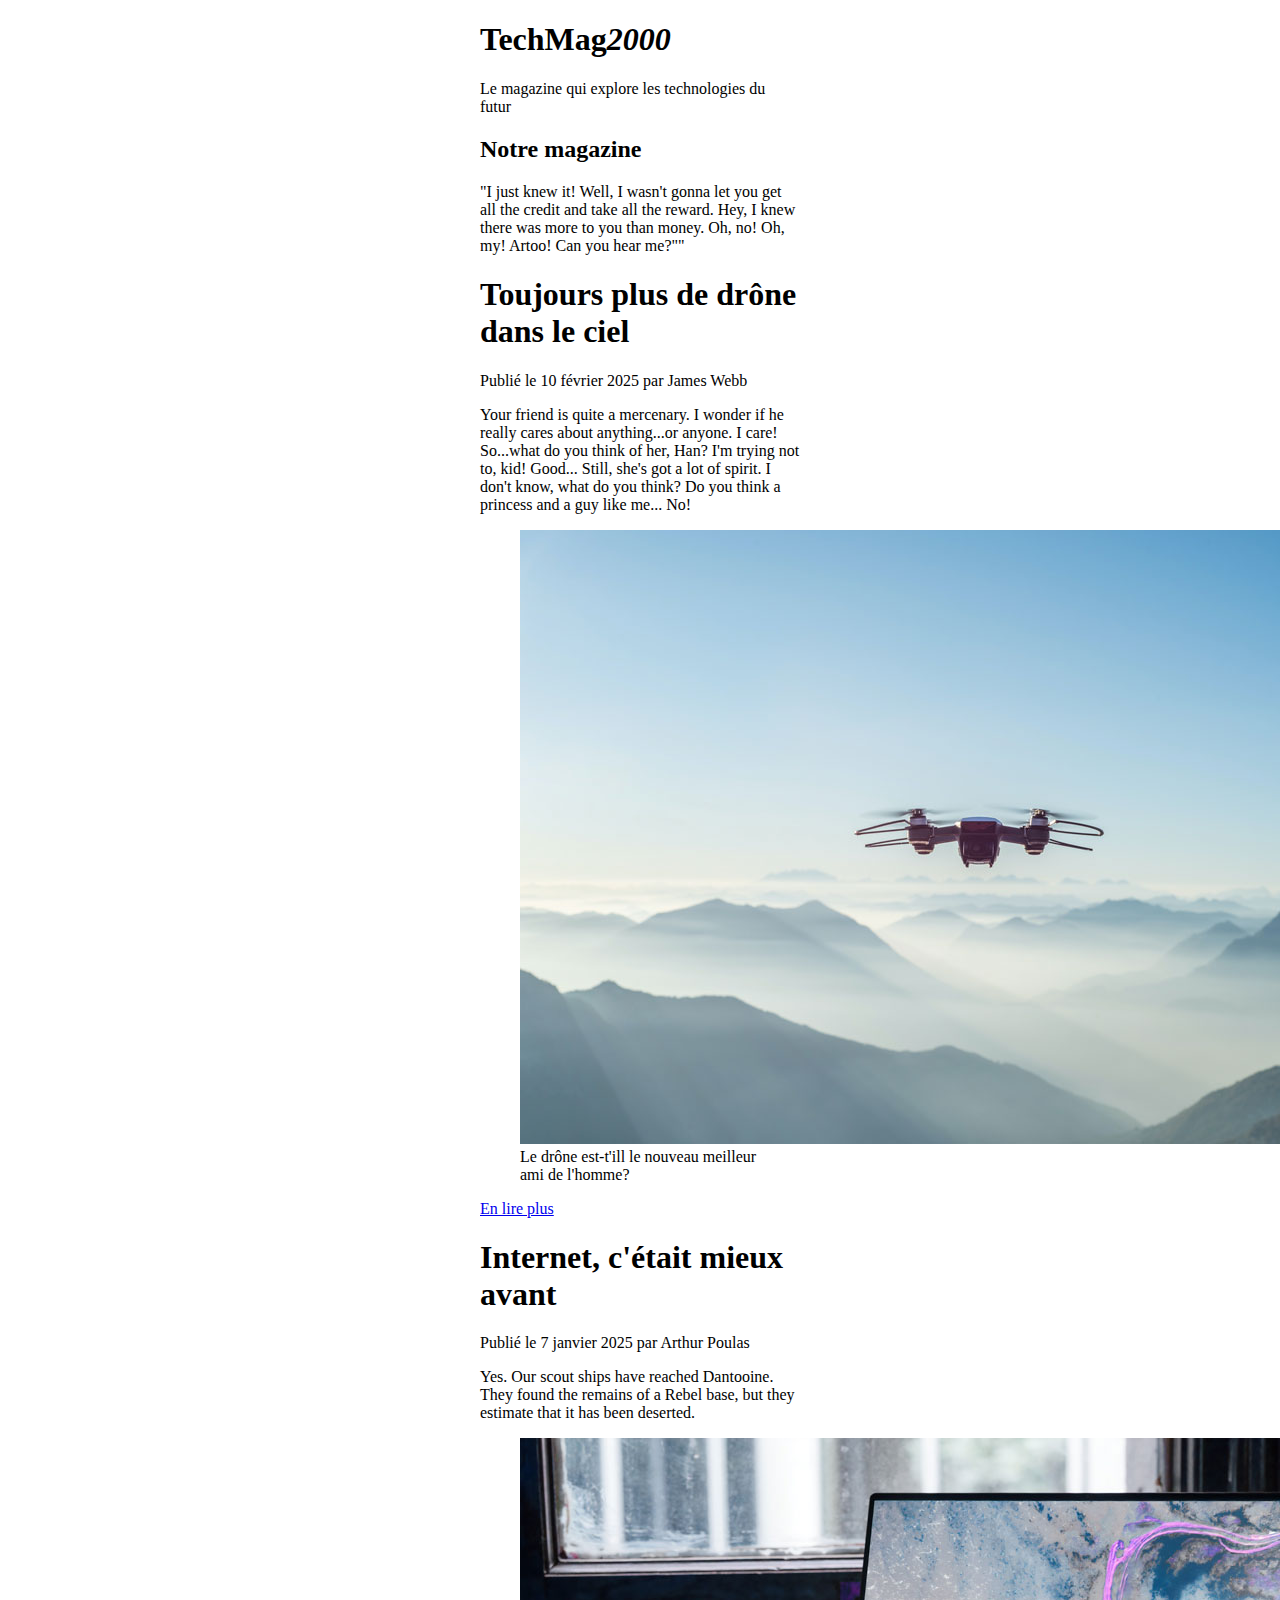
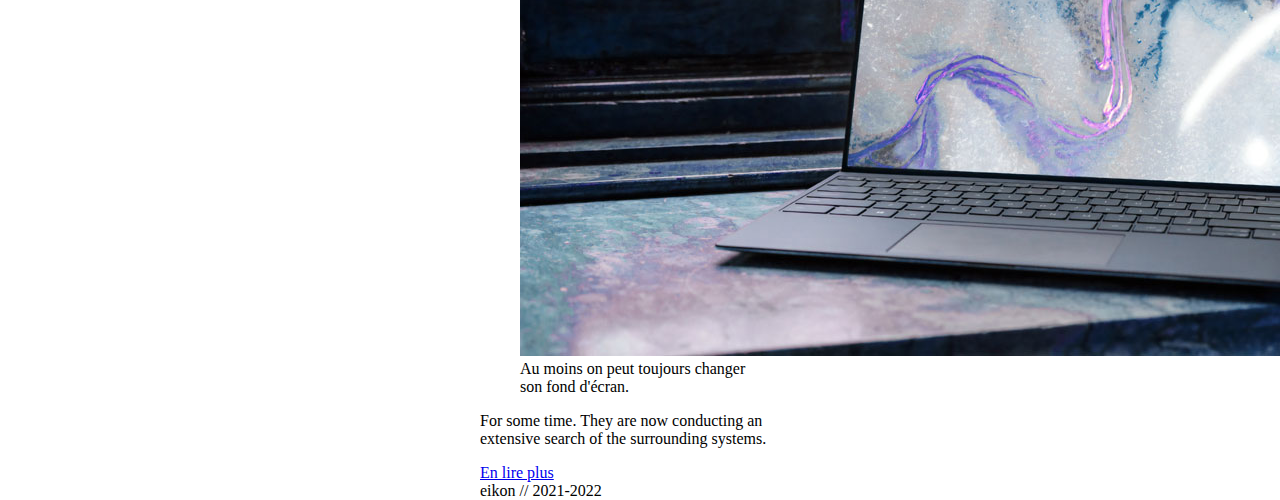
==== index.html @ 322de6a5 "correction index" ====
<!DOCTYPE html>
<html>
  <head>
    <meta charset="UTF-8" />
    <meta name="viewport" content="width=device-width, initial-scale=1.0" />
    <title>Magazine Techmag 2000</title>
    <link rel="stylesheet" href="css/style.css" /> 
  </head>
  <body>
    <header>
      <h1><strong>TechMag</strong><em>2000</em></h1>
      <p>Le magazine qui explore les technologies du futur</p>
    </header>
    <main>
      <div class="card">
        <h2>Notre magazine</h2>
        <p>"I just knew it! Well, I wasn't gonna let you get all the credit and 
          take all the reward. Hey, I knew there was more to you than money. Oh, 
          no! Oh, my! Artoo! Can you hear me?""</p>
      </div>
      <article>
        <header>
          <h1>Toujours plus de drône dans le ciel</h1>
          <p class="post info">
            Publié le <span class="post date">10 février 2025</span> 
            par <span class="post autor">James Webb</span></p>
        </header>
        <p>Your friend is quite a mercenary. I wonder if he really cares about 
          anything...or anyone. I care! So...what do you think of her, Han? I'm 
          trying not to, kid! Good... Still, she's got a lot of spirit. I don't 
          know, what do you think? Do you think a princess and a guy like me... 
          No!</p>
        <figure>
          <img src ="img/drone.jpg" alt="Drone vollant">
          <figcaption>Le drône est-t'ill le nouveau meilleur ami de l'homme?
          </figcaption>
        </figure>
        <a clas="bottom" href="article.html" target="_blank">En lire plus</a>
      </article>
      <article>
        <header>
          <h1>Internet, c'était mieux avant</h1>
          <p class="post info">
            Publié le <span class="post date">7 janvier 2025</span> 
            par <span class="post autor">Arthur Poulas</span></p>
        </header>
        <p>Yes. Our scout ships have reached Dantooine. They found the remains 
          of a Rebel base, but they estimate that it has been deserted.</p>
        <figure>
          <img src ="img/ordinateur.jpg" alt="Ordinateur">
          <ficaption>
            Au moins on peut toujours changer son fond d'écran.
          </ficaption>
        </figure>
         For some time. They are now conducting an extensive search of the 
         surrounding systems.</p>
         <footer>
          <a href="article.html" target="_blank">En lire plus</a>
         </footer>
      </article>
    </main>
   
    
    eikon // 2021-2022
    
  </body>
</html>
---- css/style.css ----
/*
  font-family: 'Montserrat', sans-serif; 100it/800
  font-family: 'Open Sans', sans-serif; 400/400it/700/700it
*/

html {
  scroll-behavior: smooth;
}

body {
  max-width: 320px;
  margin: auto;
}
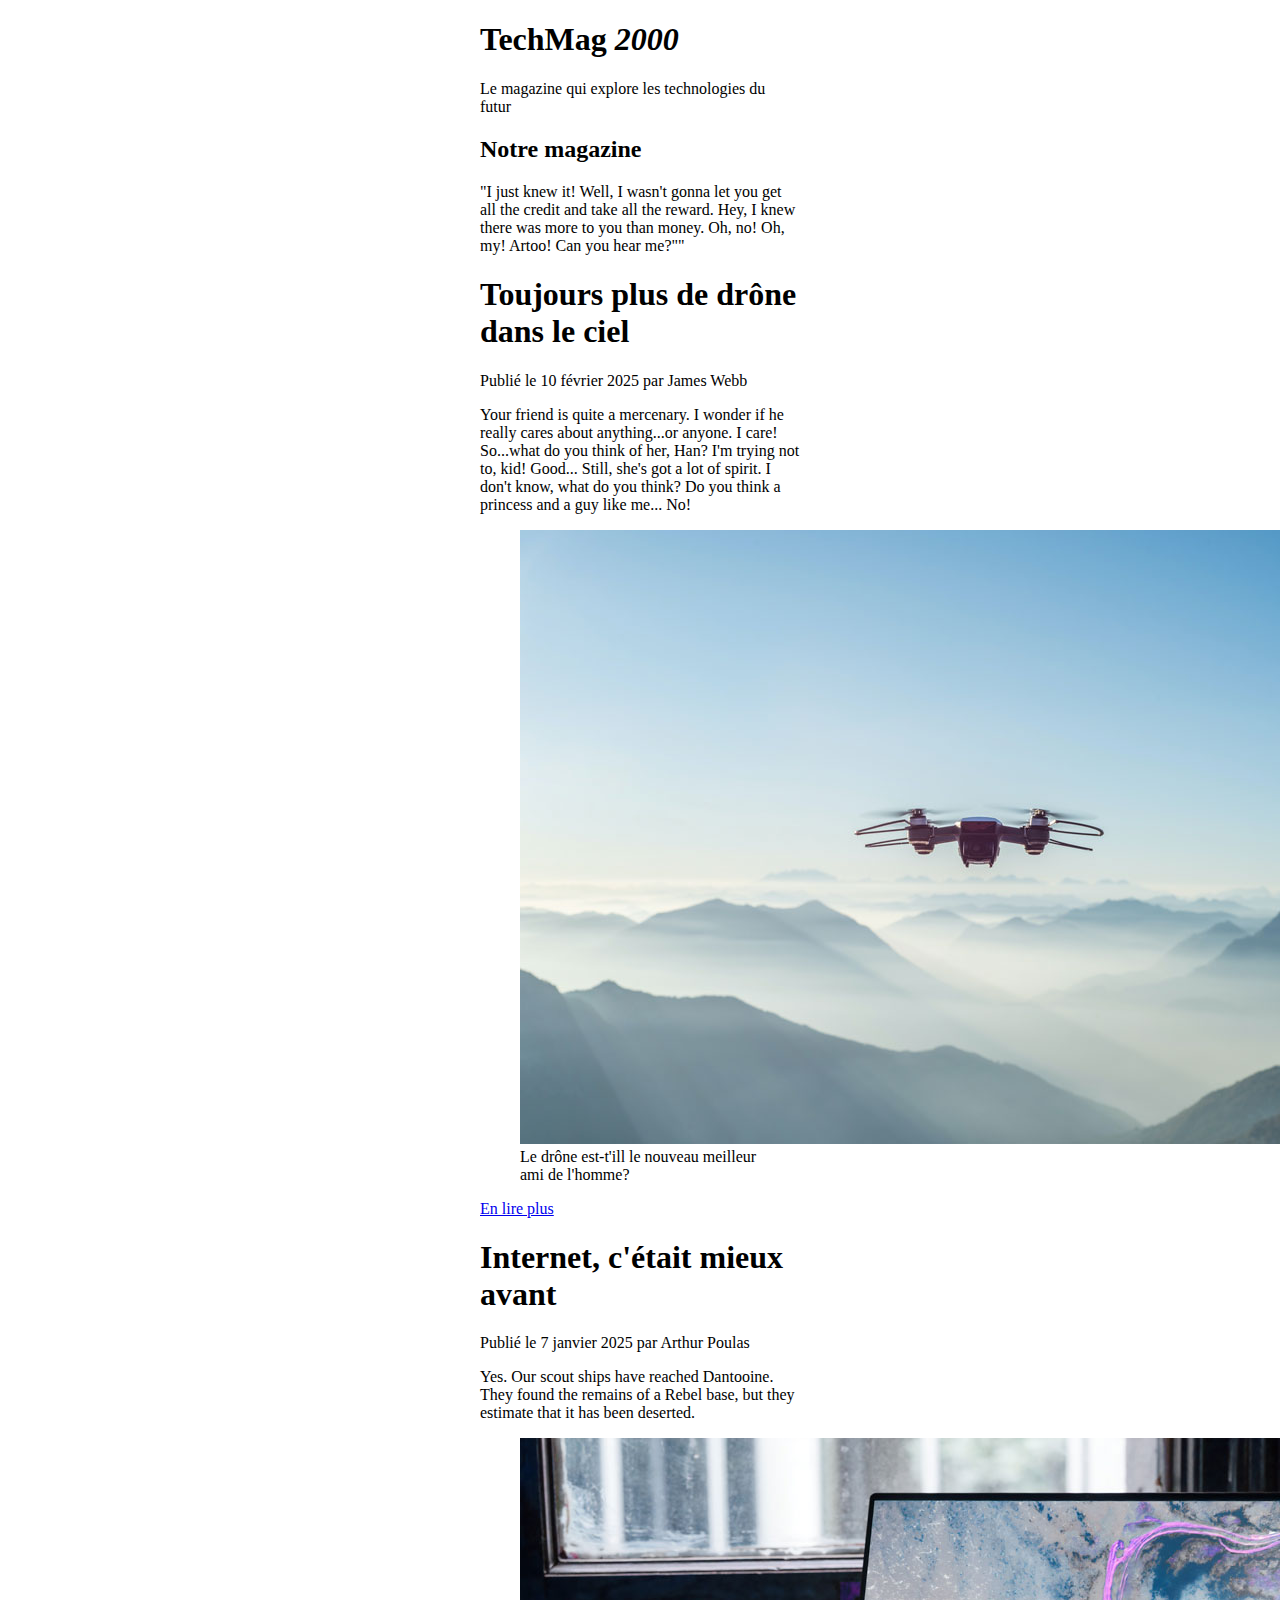
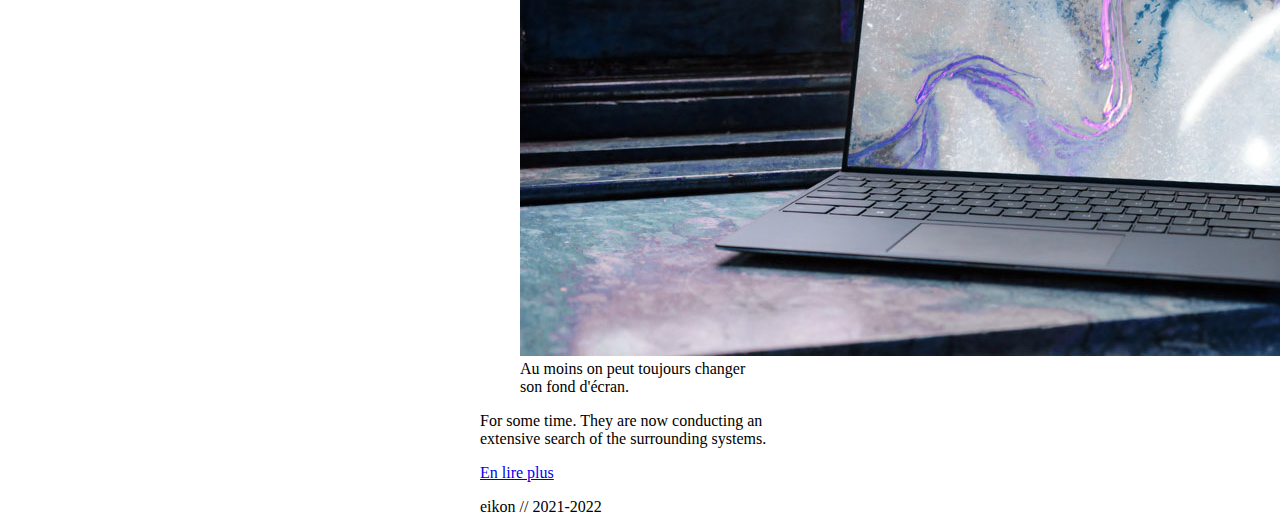
==== commit 3cec5a5b: "footer" ====
--- a/index.html
+++ b/index.html
@@ -8,7 +8,7 @@
   </head>
   <body>
     <header>
-      <h1><strong>TechMag</strong><em>2000</em></h1>
+      <h1><strong>TechMag</strong> <em>2000</em></h1>
       <p>Le magazine qui explore les technologies du futur</p>
     </header>
     <main>
@@ -55,13 +55,12 @@
          For some time. They are now conducting an extensive search of the 
          surrounding systems.</p>
          <footer>
-          <a href="article.html" target="_blank">En lire plus</a>
+          <a class="button" href="article.html" target="_blank">En lire plus</a>
          </footer>
       </article>
     </main>
-   
-    
-    eikon // 2021-2022
-    
+    <footer> 
+      <p>eikon // 2021-2022</p>
+    </footer>
   </body>
 </html>
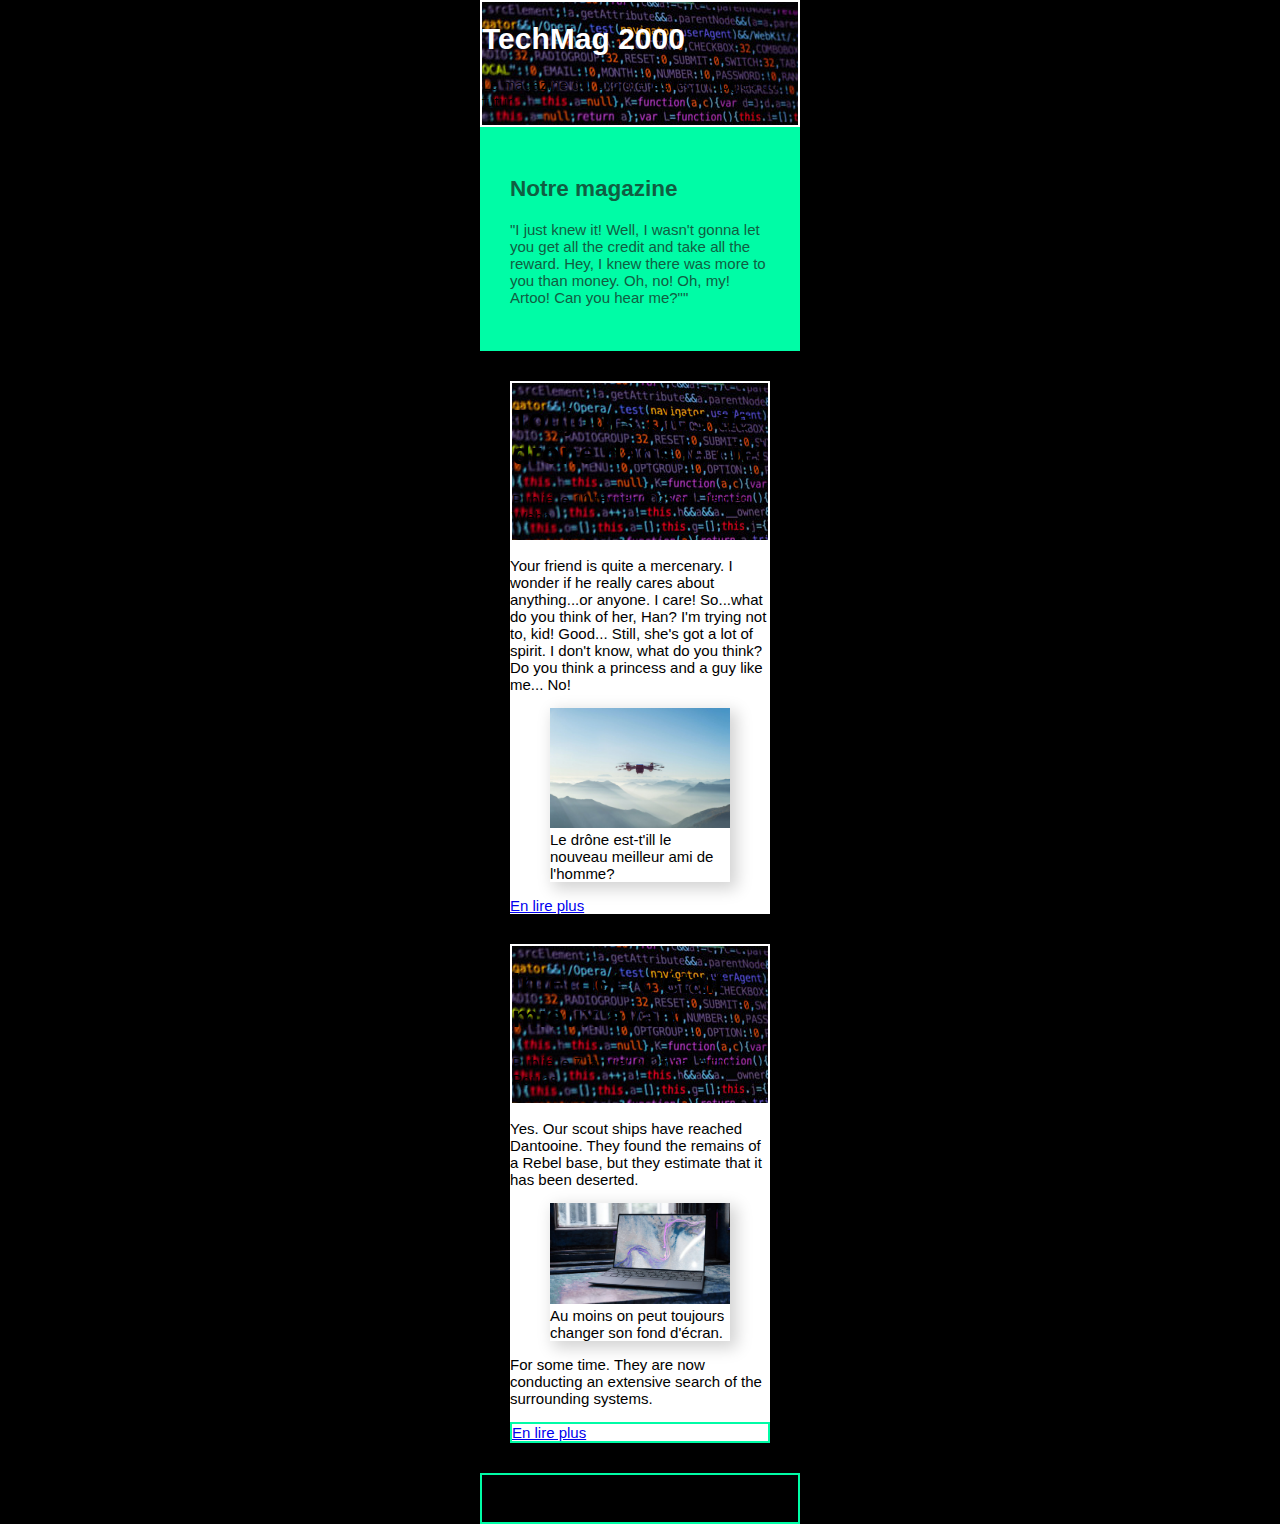
==== commit 6603e2a5: "class" ====
--- a/index.html
+++ b/index.html
@@ -8,7 +8,10 @@
   </head>
   <body>
     <header>
-      <h1><strong>TechMag</strong> <em>2000</em></h1>
+      <h1>
+        <span class="Titre nom">TechMag</span> 
+        <span classe="Titre date">2000</span>
+      </h1>
       <p>Le magazine qui explore les technologies du futur</p>
     </header>
     <main>
@@ -20,12 +23,12 @@
       </div>
       <article>
         <header>
-          <h1>Toujours plus de drône dans le ciel</h1>
+          <h1 class="article titre">Toujours plus de drône dans le ciel</h1>
           <p class="post info">
             Publié le <span class="post date">10 février 2025</span> 
             par <span class="post autor">James Webb</span></p>
         </header>
-        <p>Your friend is quite a mercenary. I wonder if he really cares about 
+        <p class="article text">Your friend is quite a mercenary. I wonder if he really cares about 
           anything...or anyone. I care! So...what do you think of her, Han? I'm 
           trying not to, kid! Good... Still, she's got a lot of spirit. I don't 
           know, what do you think? Do you think a princess and a guy like me... 
@@ -39,12 +42,12 @@
       </article>
       <article>
         <header>
-          <h1>Internet, c'était mieux avant</h1>
+          <h1 class="article titre">Internet, c'était mieux avant</h1>
           <p class="post info">
             Publié le <span class="post date">7 janvier 2025</span> 
             par <span class="post autor">Arthur Poulas</span></p>
         </header>
-        <p>Yes. Our scout ships have reached Dantooine. They found the remains 
+        <p class="article">Yes. Our scout ships have reached Dantooine. They found the remains 
           of a Rebel base, but they estimate that it has been deserted.</p>
         <figure>
           <img src ="img/ordinateur.jpg" alt="Ordinateur">
@@ -54,12 +57,12 @@
         </figure>
          For some time. They are now conducting an extensive search of the 
          surrounding systems.</p>
-         <footer>
+         <footer class=" footer article">
           <a class="button" href="article.html" target="_blank">En lire plus</a>
          </footer>
       </article>
     </main>
-    <footer> 
+    <footer class="footer"> 
       <p>eikon // 2021-2022</p>
     </footer>
   </body>
--- a/css/style.css
+++ b/css/style.css
@@ -10,4 +10,50 @@
 body {
   max-width: 320px;
   margin: auto;
+  background-color: black;
+  font-family: sans-serif;    
+  font-size: 15px;
 }
+
+header {
+ background-image: url("../img/web.jpg");
+ border: 2px solid white;
+}
+
+h1 {
+  color: white;
+}
+
+img {
+  box-sizing: border-box;
+  max-width: 100%;
+  height: auto;
+}
+
+div p {
+  font-family: 'Montserrat', sans-serif;
+}
+
+figure {
+  box-shadow: 5px 5px 15px 2px lightgrey ;
+}
+
+article {
+ background-color: white;
+ margin: 30px;
+ font-family: 'Open Sans', sans-serif;
+}
+
+.article {
+ color: black;
+} 
+
+.card {
+  background-color: #00fca6;
+  color: #105e42;
+  padding: 30px;
+}
+
+footer {
+  border: 2px solid #00fca6;
+}
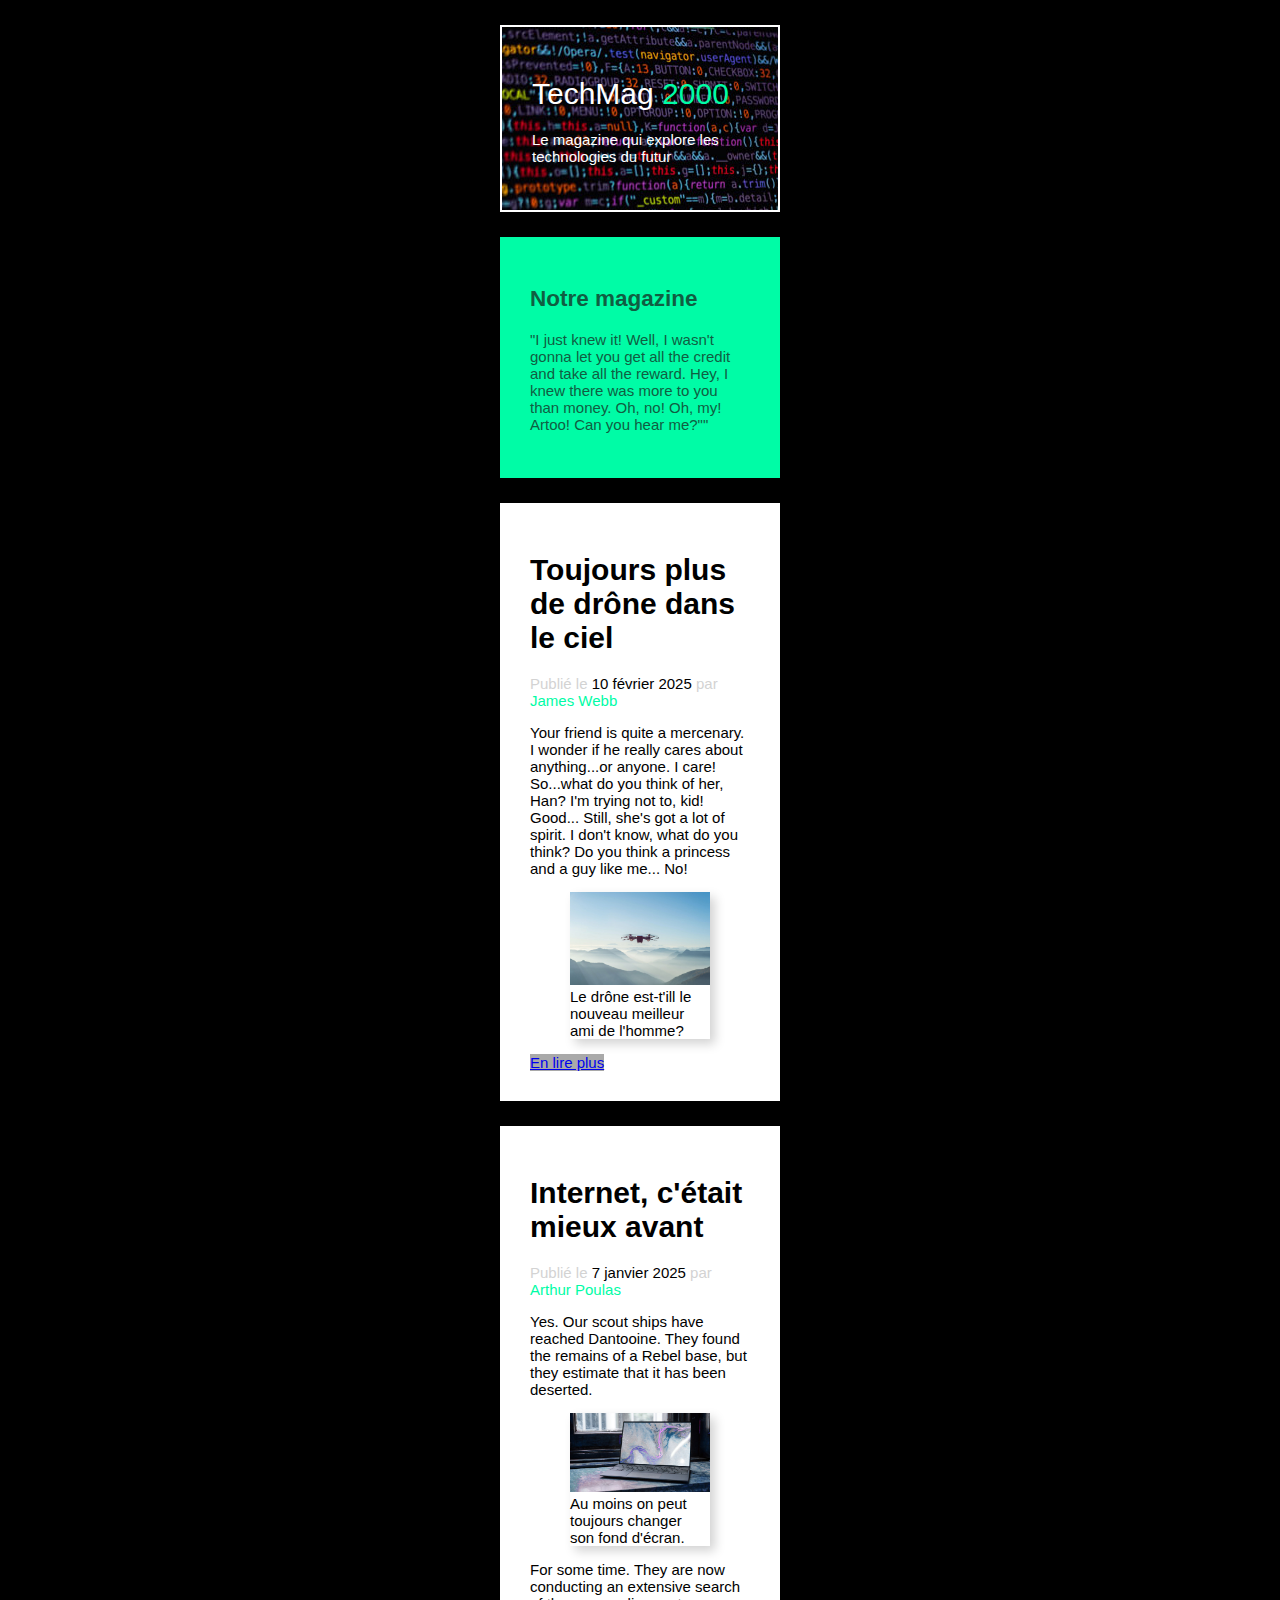
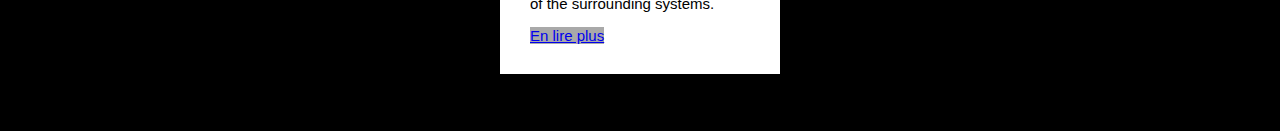
==== commit b66b5357: "corrections + CSS" ====
--- a/index.html
+++ b/index.html
@@ -7,12 +7,13 @@
     <link rel="stylesheet" href="css/style.css" /> 
   </head>
   <body>
-    <header>
+    <header class="header header-body">
       <h1>
-        <span class="Titre nom">TechMag</span> 
-        <span classe="Titre date">2000</span>
+        <span class="title-name">TechMag</span> 
+        <span class="title-date">2000</span>
       </h1>
-      <p>Le magazine qui explore les technologies du futur</p>
+      <p class="header header-text">Le magazine qui explore les technologies du 
+        futur</p>
     </header>
     <main>
       <div class="card">
@@ -22,33 +23,34 @@
           no! Oh, my! Artoo! Can you hear me?""</p>
       </div>
       <article>
-        <header>
-          <h1 class="article titre">Toujours plus de drône dans le ciel</h1>
-          <p class="post info">
-            Publié le <span class="post date">10 février 2025</span> 
-            par <span class="post autor">James Webb</span></p>
+        <header class="header header-article">
+          <h1 class="article-title">Toujours plus de drône dans le ciel</h1>
+          <p class="post post-info">
+            Publié le <span class="post post-date">10 février 2025</span> 
+            par <span class="post post-autor">James Webb</span></p>
         </header>
-        <p class="article text">Your friend is quite a mercenary. I wonder if he really cares about 
-          anything...or anyone. I care! So...what do you think of her, Han? I'm 
-          trying not to, kid! Good... Still, she's got a lot of spirit. I don't 
-          know, what do you think? Do you think a princess and a guy like me... 
-          No!</p>
+        <p class="article-text">Your friend is quite a mercenary. I wonder if he
+          really cares about anything...or anyone. I care! So...what do you 
+          think of her, Han? I'm trying not to, kid! Good... Still, she's got 
+          a lot of spirit. I don't know, what do you think? Do you think a 
+          princess and a guy like me... No!</p>
         <figure>
           <img src ="img/drone.jpg" alt="Drone vollant">
           <figcaption>Le drône est-t'ill le nouveau meilleur ami de l'homme?
           </figcaption>
         </figure>
-        <a clas="bottom" href="article.html" target="_blank">En lire plus</a>
+        <a class="button" href="article.html" target="_blank">En lire plus</a>
       </article>
       <article>
         <header>
-          <h1 class="article titre">Internet, c'était mieux avant</h1>
-          <p class="post info">
-            Publié le <span class="post date">7 janvier 2025</span> 
-            par <span class="post autor">Arthur Poulas</span></p>
+          <h1 class="article-title">Internet, c'était mieux avant</h1>
+          <p class="post post-info">
+            Publié le <span class="post post-date">7 janvier 2025</span> 
+            par <span class="post post-autor">Arthur Poulas</span></p>
         </header>
-        <p class="article">Yes. Our scout ships have reached Dantooine. They found the remains 
-          of a Rebel base, but they estimate that it has been deserted.</p>
+        <p class="article-text">Yes. Our scout ships have reached Dantooine. 
+          They found the remains of a Rebel base, but they estimate that it has 
+          been deserted.</p>
         <figure>
           <img src ="img/ordinateur.jpg" alt="Ordinateur">
           <ficaption>
@@ -57,12 +59,12 @@
         </figure>
          For some time. They are now conducting an extensive search of the 
          surrounding systems.</p>
-         <footer class=" footer article">
+         <footer class="footer footer-article">
           <a class="button" href="article.html" target="_blank">En lire plus</a>
          </footer>
       </article>
     </main>
-    <footer class="footer"> 
+    <footer class="footer footer-body"> 
       <p>eikon // 2021-2022</p>
     </footer>
   </body>
--- a/css/style.css
+++ b/css/style.css
@@ -1,6 +1,7 @@
 /*
   font-family: 'Montserrat', sans-serif; 100it/800
   font-family: 'Open Sans', sans-serif; 400/400it/700/700it
+  #00fca6  #105e42
 */
 
 html {
@@ -15,45 +16,75 @@
   font-size: 15px;
 }
 
-header {
- background-image: url("../img/web.jpg");
- border: 2px solid white;
+.header-body {
+  background-image: url("../img/web.jpg");
+  border: 2px solid white;
+  padding: 30px; 
+  margin: 25px 20px;
 }
 
-h1 {
+.title-name {
   color: white;
+  font-family: 'Open Sans', sans-serif;
+  font-weight: 400;
+}
+
+.title-date {
+  color:#00fca6;
+  font-weight: 100;
+}
+
+.header-text {
+  color: white;
+  font-family: 'Montserrat', sans-serif;
+}
+
+.card {
+  background-color:#00fca6;
+  color: #105e42;
+  padding: 30px;
+  margin: 25px 20px;
+}
+
+.header-article {
+  color: black;
+}
+
+.article-title{
+  color:black;
+}
+
+.post-info {
+  color: lightgray;
+}
+
+.post-date {
+  color: black;
+}
+
+.post-autor {
+  color:#00fca6;
+}
+
+article {
+  background-color: white;
+  padding: 30px;
+  margin: 25px 20px;
+}
+
+.article-text {
+  color: black;
 }
 
 img {
   box-sizing: border-box;
-  max-width: 100%;
-  height: auto;
-}
-
-div p {
-  font-family: 'Montserrat', sans-serif;
+  width: 100%;
 }
 
 figure {
-  box-shadow: 5px 5px 15px 2px lightgrey ;
+  box-shadow: 5px 5px 10px lightgray;
 }
 
-article {
- background-color: white;
- margin: 30px;
- font-family: 'Open Sans', sans-serif;
-}
-
-.article {
- color: black;
-} 
-
-.card {
-  background-color: #00fca6;
-  color: #105e42;
-  padding: 30px;
-}
-
-footer {
-  border: 2px solid #00fca6;
-}
+.button {
+  background-color: darkgray;
+}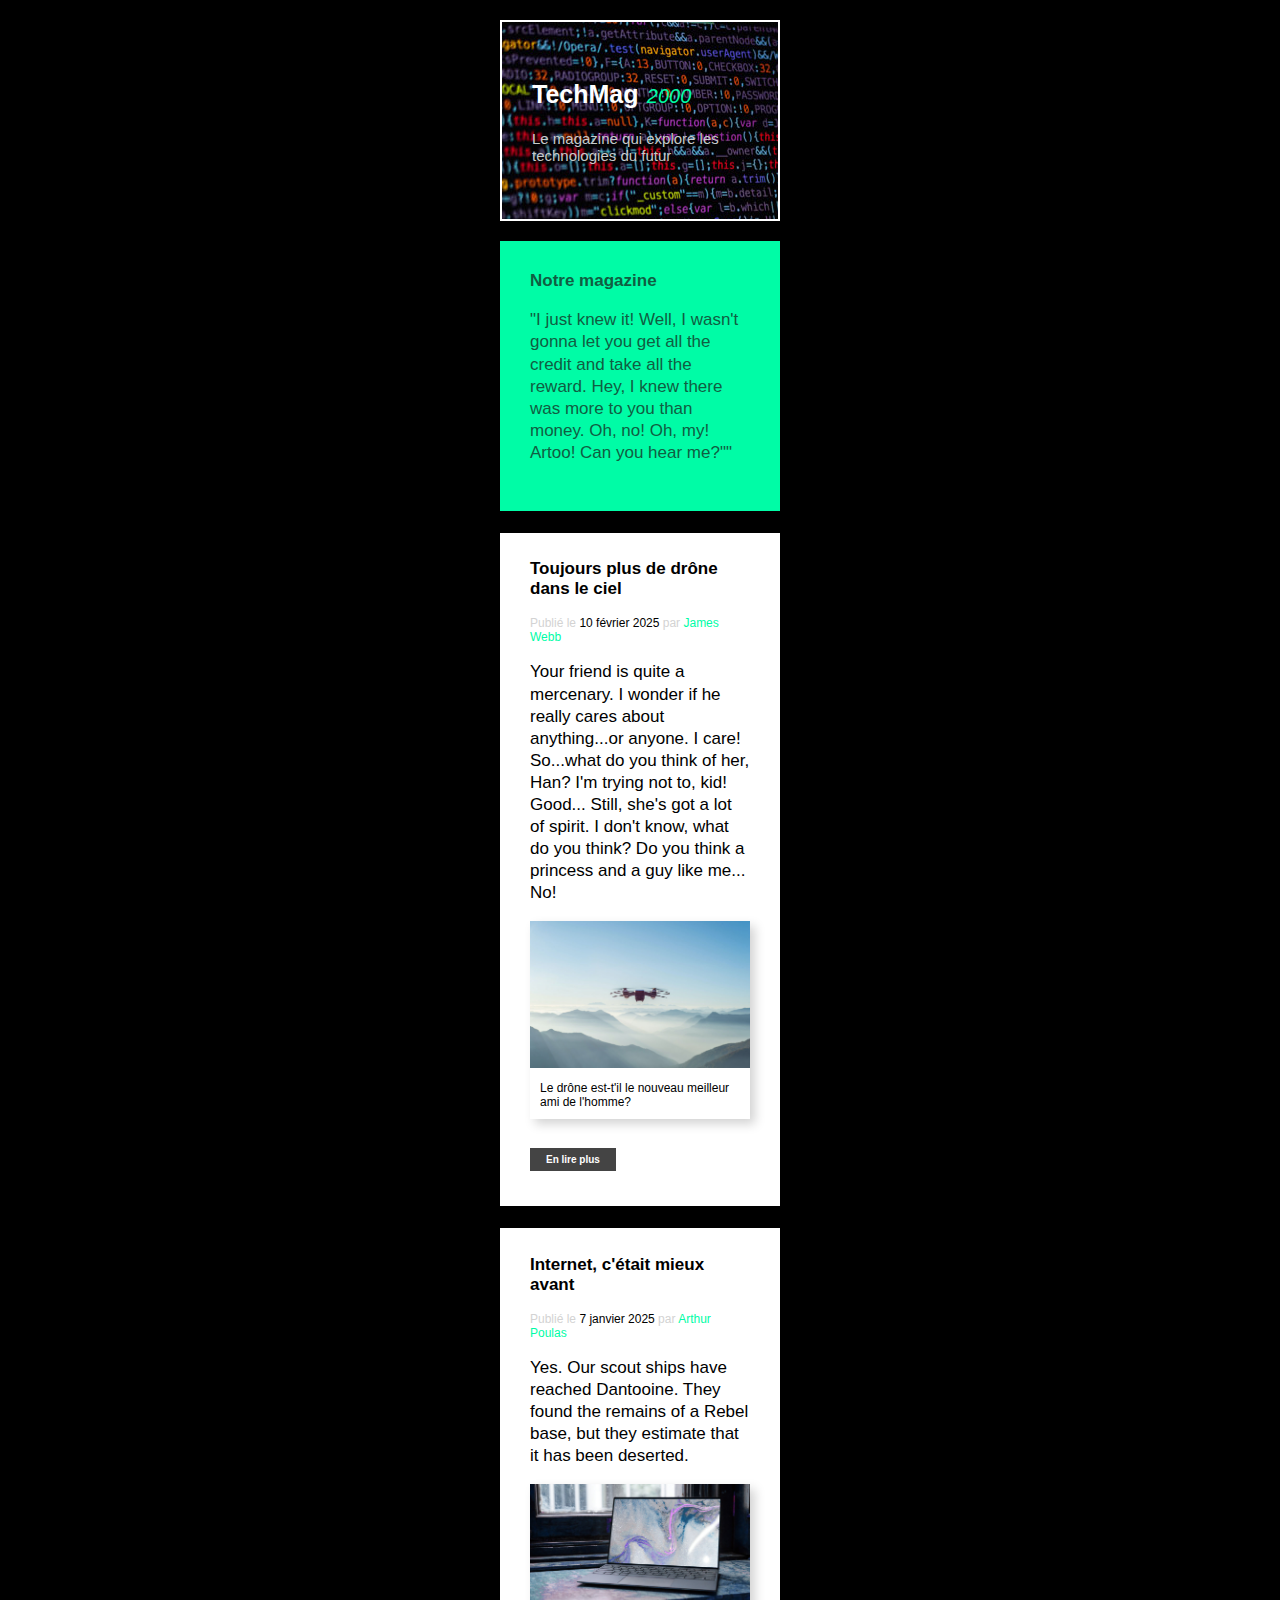
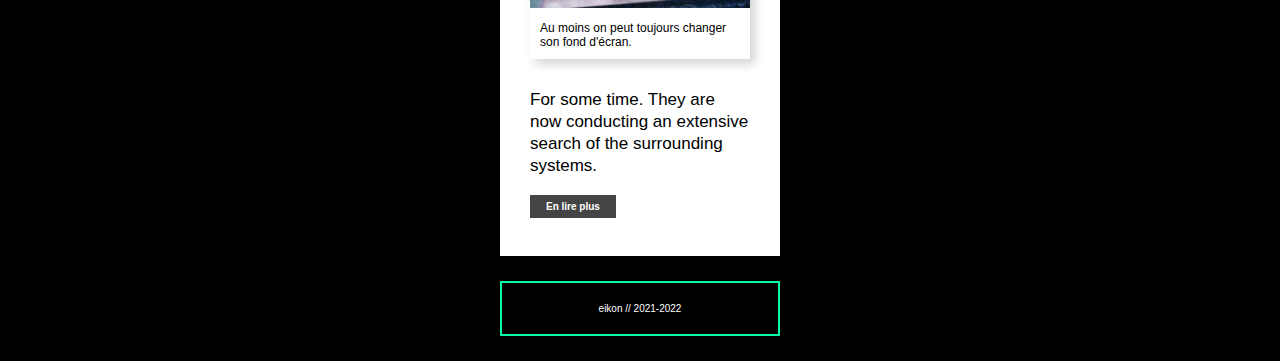
==== commit 1b451420: "End of CSS" ====
--- a/index.html
+++ b/index.html
@@ -9,8 +9,8 @@
   <body>
     <header class="header header-body">
       <h1>
-        <span class="title-name">TechMag</span> 
-        <span class="title-date">2000</span>
+        <span class="title-name">TechMag</span>
+        <em class="title-date">2000</em>
       </h1>
       <p class="header header-text">Le magazine qui explore les technologies du 
         futur</p>
@@ -36,7 +36,7 @@
           princess and a guy like me... No!</p>
         <figure>
           <img src ="img/drone.jpg" alt="Drone vollant">
-          <figcaption>Le drône est-t'ill le nouveau meilleur ami de l'homme?
+          <figcaption>Le drône est-t'il le nouveau meilleur ami de l'homme?
           </figcaption>
         </figure>
         <a class="button" href="article.html" target="_blank">En lire plus</a>
@@ -53,15 +53,14 @@
           been deserted.</p>
         <figure>
           <img src ="img/ordinateur.jpg" alt="Ordinateur">
-          <ficaption>
-            Au moins on peut toujours changer son fond d'écran.
-          </ficaption>
+          <figcaption>Au moins on peut toujours changer son fond d'écran.
+          </figcaption>
         </figure>
-         For some time. They are now conducting an extensive search of the 
-         surrounding systems.</p>
-         <footer class="footer footer-article">
-          <a class="button" href="article.html" target="_blank">En lire plus</a>
-         </footer>
+        <p class="footer footer-article">For some time. They are now conducting 
+          an extensive search of the surrounding systems.</p>
+        <footer class="footer footer-article">
+        <a class="button" href="article.html" target="_blank">En lire plus</a>
+        </footer>
       </article>
     </main>
     <footer class="footer footer-body"> 
--- a/css/style.css
+++ b/css/style.css
@@ -12,50 +12,70 @@
   max-width: 320px;
   margin: auto;
   background-color: black;
-  font-family: sans-serif;    
+  font-family: sans-serif;   
   font-size: 15px;
 }
 
 .header-body {
   background-image: url("../img/web.jpg");
   border: 2px solid white;
-  padding: 30px; 
-  margin: 25px 20px;
+  padding: 34px 30px 20px; 
+  margin: 20px 20px 0;
 }
 
 .title-name {
   color: white;
-  font-family: 'Open Sans', sans-serif;
-  font-weight: 400;
+  font-family: 'Montserrat', sans-serif;
+  font-weight: 900;
+  font-size: 25px;
 }
 
 .title-date {
   color:#00fca6;
+  font-family: 'Montserrat', sans-serif;
   font-weight: 100;
+  font-size: 20px;
 }
 
 .header-text {
-  color: white;
+  color: #c6cbcb;
   font-family: 'Montserrat', sans-serif;
+  font-size: 15px;
+  padding-bottom: 20px;
 }
 
 .card {
   background-color:#00fca6;
   color: #105e42;
-  padding: 30px;
-  margin: 25px 20px;
+  padding: 15px 30px 30px; 
+  margin: 20px 20px 0;
+  font-size: 17px;
+  line-height: 1.3;
+}
+
+h2 {
+  font-family: 'Montserrat', sans-serif;
+  font-weight: 800;
+  font-size: 17px;
+  font-style: bold;
 }
 
 .header-article {
   color: black;
 }
 
-.article-title{
+.article-title {
+  font-family: 'Montserrat', sans-serif;
+  font-weight: 800;
   color:black;
+  font-size: 17px;
+  font-style: bold;
+  padding-bottom: 5px;
 }
 
 .post-info {
   color: lightgray;
+  font-size: 12px;
 }
 
 .post-date {
@@ -68,23 +88,57 @@
 
 article {
   background-color: white;
-  padding: 30px;
-  margin: 25px 20px;
+  padding: 15px 30px 40px; 
+  margin: 22px 20px;
 }
 
 .article-text {
   color: black;
+  font-size: 17px;
+  line-height: 1.3;
+  font-family: 'Open Sans', sans-serif;
+  font-weight: 400;
 }
 
 img {
   box-sizing: border-box;
-  width: 100%;
+  max-width: 100%;
+  height: auto;
 }
 
 figure {
   box-shadow: 5px 5px 10px lightgray;
+  margin: 15px 0 30px;
+}
+
+figcaption {
+  font-size: 12px;
+  padding: 10px 20px 10px 10px;
 }
 
 .button {
-  background-color: darkgray;
-}+  background-color: #444444;
+  font-family: sans-serif;
+  font-size: 10px;
+  font-weight: 800;
+  padding: 6px 16px;
+  color: white;
+  margin: 20px 0 15px;
+  text-decoration: none;
+  max-width: 100%;
+}
+
+.footer-article {
+  line-height: 1.3;
+  font-size: 17px;
+}
+
+.footer-body {
+  border:#00fca6 2px solid;
+  color: white;
+  font-size: 10px;
+  text-align: center;
+  margin: 25px 20px;
+  padding: 10px 0;
+}
+
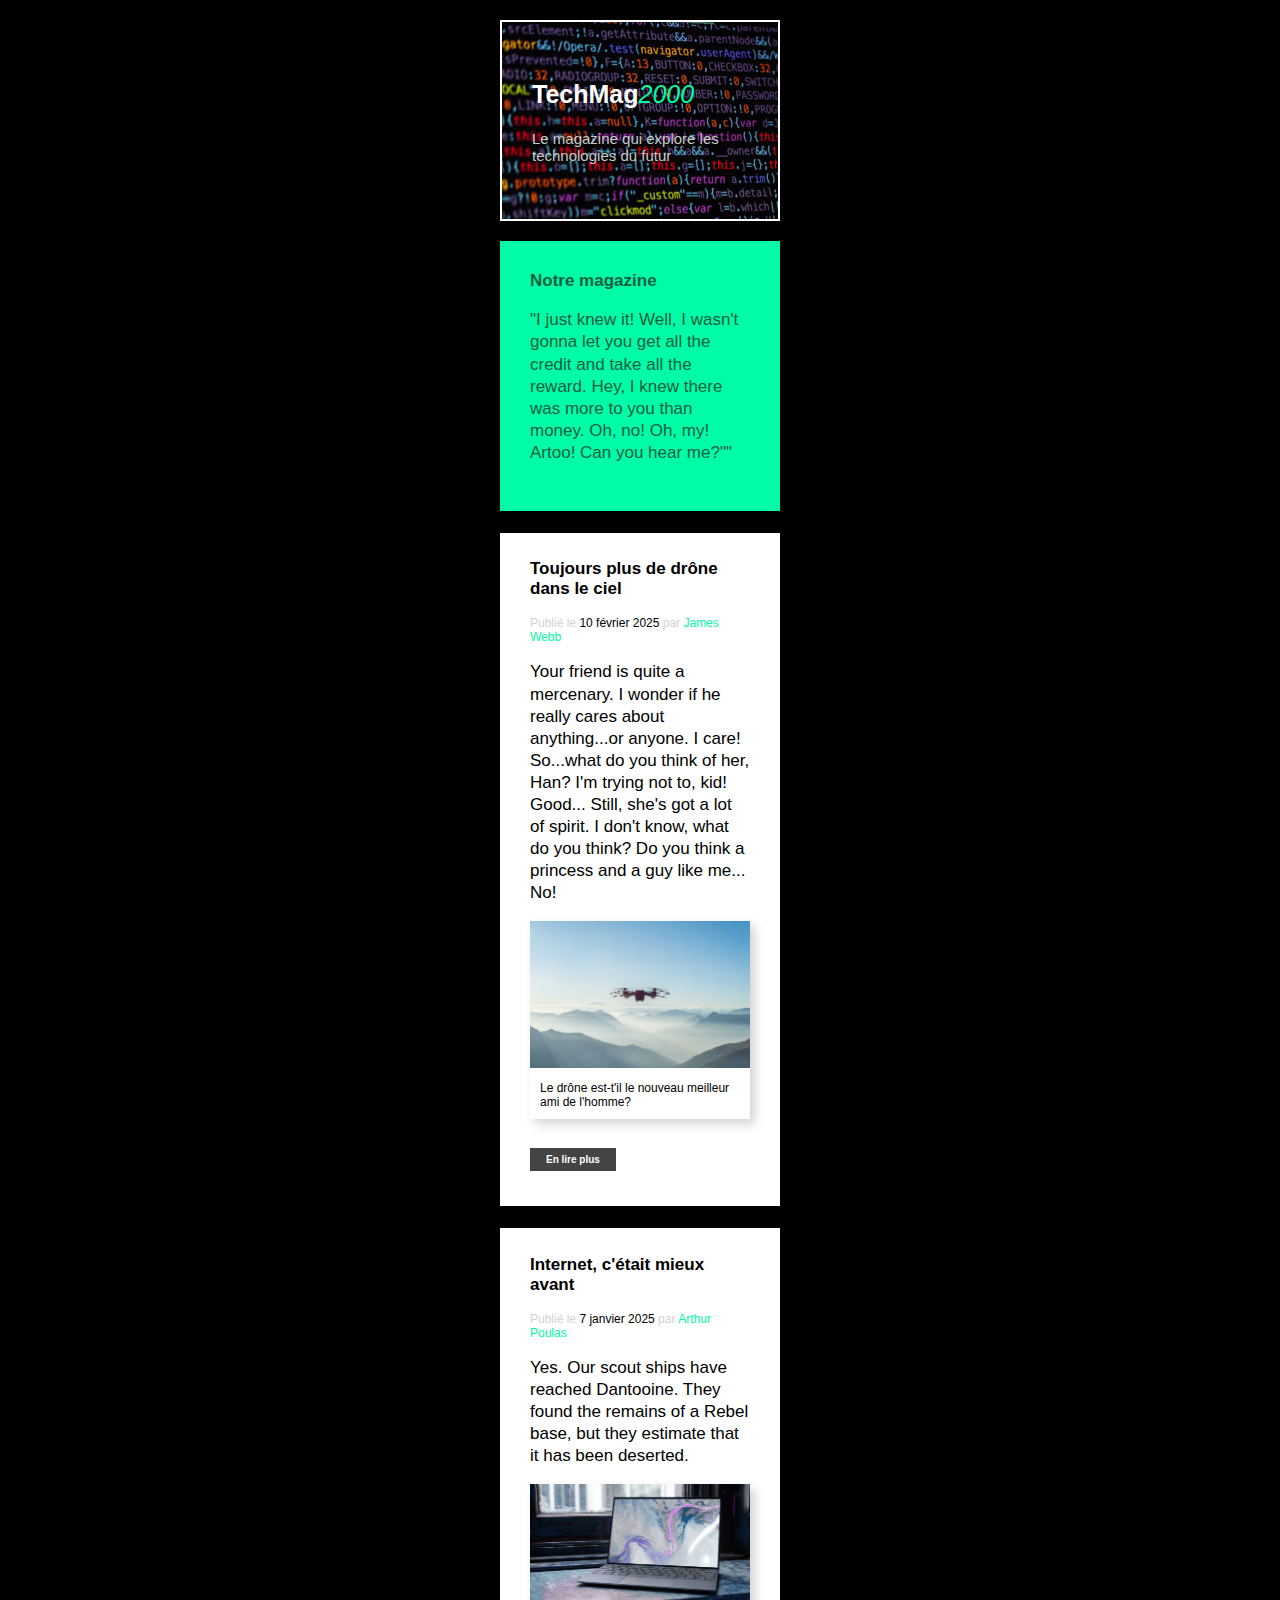
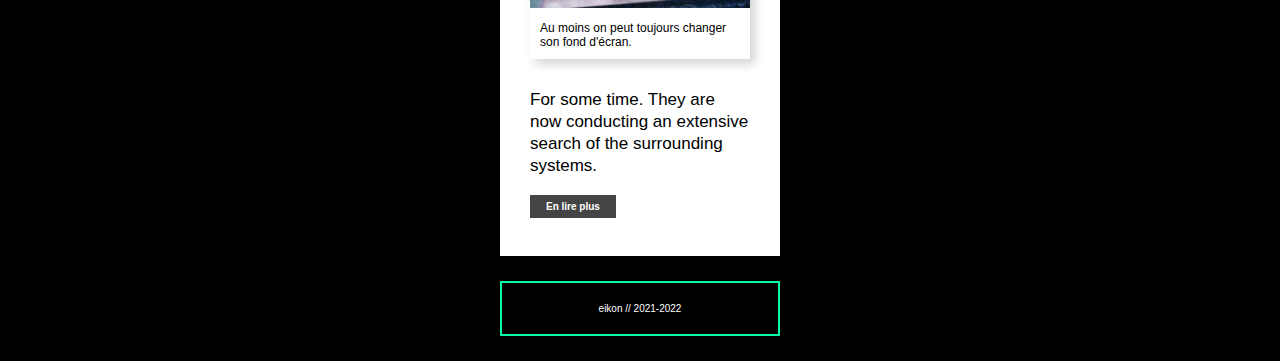
==== commit 606164fa: "final touches" ====
--- a/index.html
+++ b/index.html
@@ -9,8 +9,7 @@
   <body>
     <header class="header header-body">
       <h1>
-        <span class="title-name">TechMag</span>
-        <em class="title-date">2000</em>
+        <span class="title-name">TechMag<em>2000</em></span>
       </h1>
       <p class="header header-text">Le magazine qui explore les technologies du 
         futur</p>
--- a/css/style.css
+++ b/css/style.css
@@ -30,11 +30,11 @@
   font-size: 25px;
 }
 
-.title-date {
+em {
   color:#00fca6;
   font-family: 'Montserrat', sans-serif;
   font-weight: 100;
-  font-size: 20px;
+  font-size: 25px;
 }
 
 .header-text {
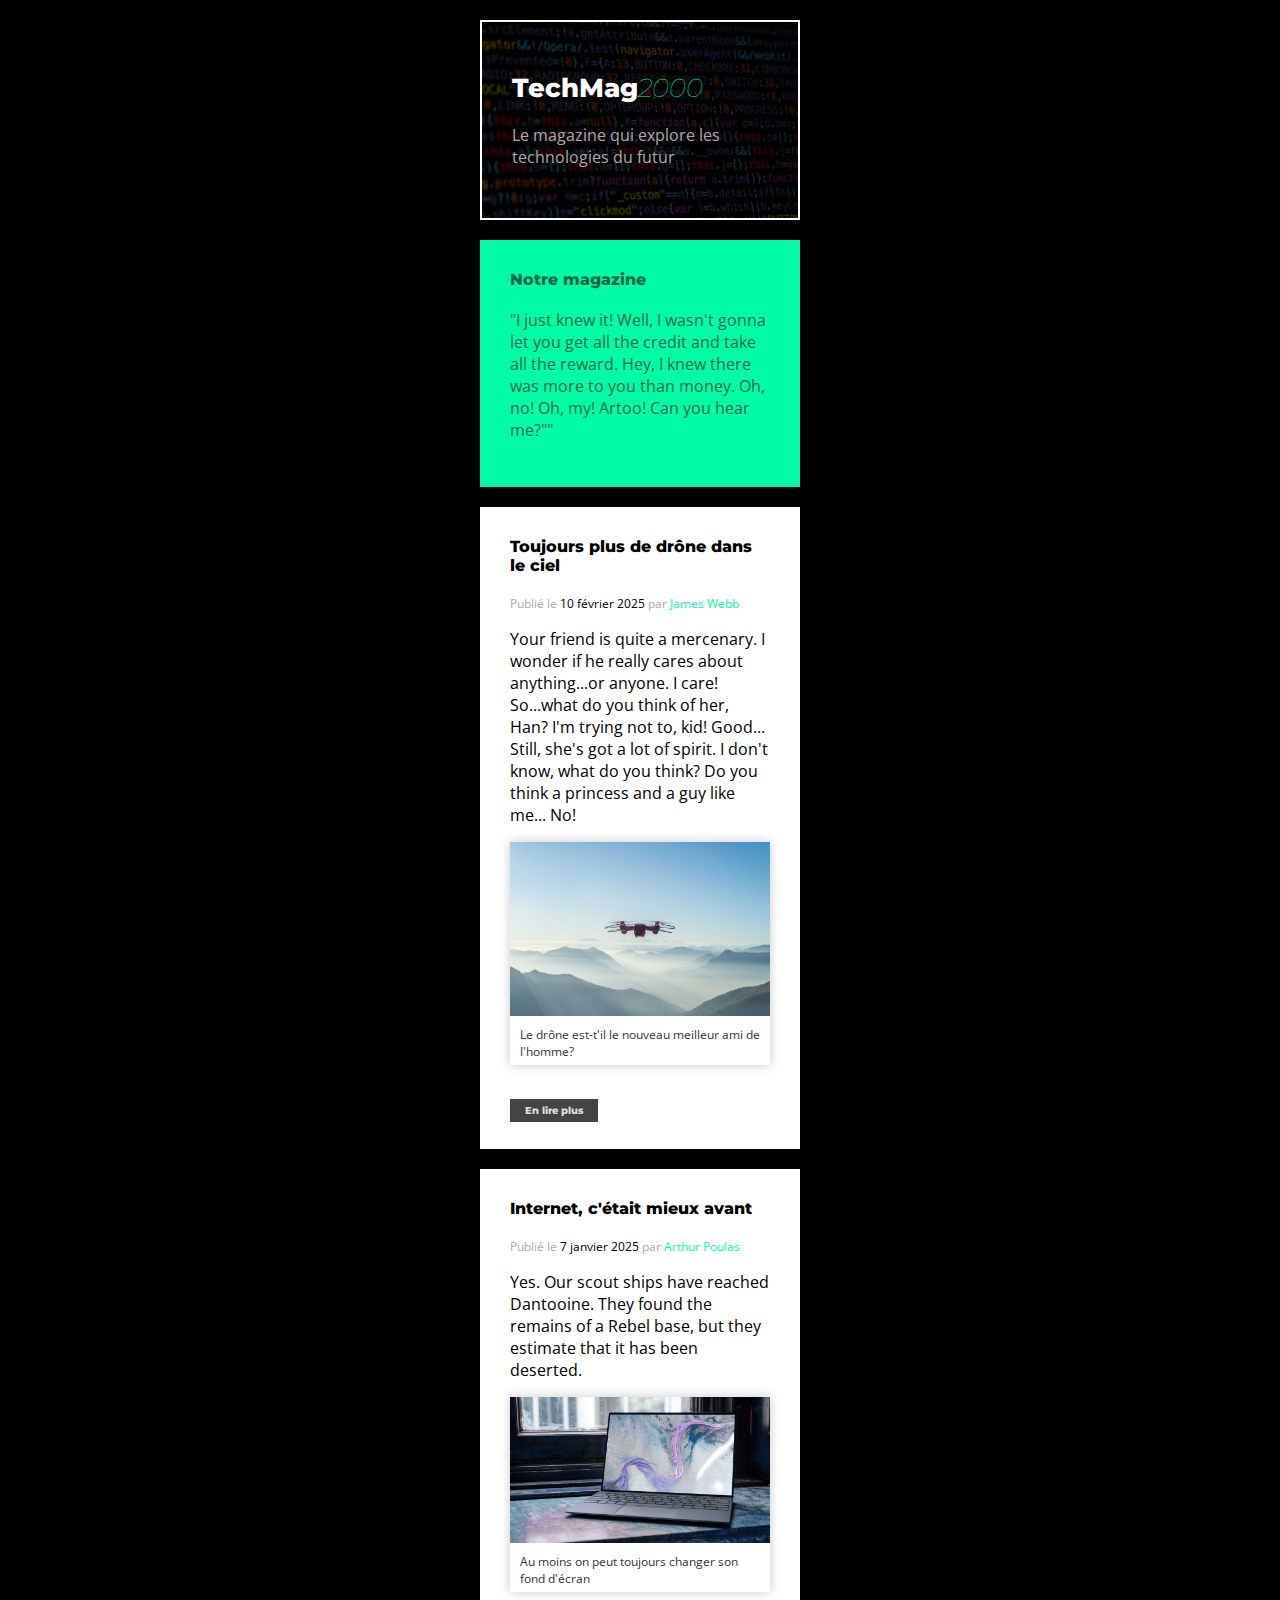
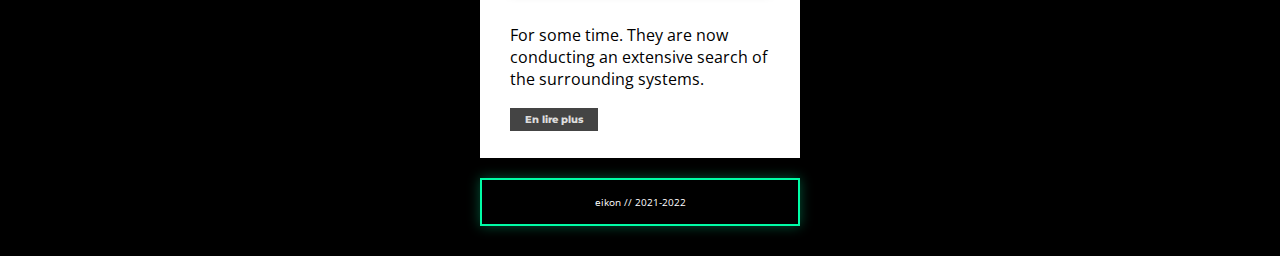
==== commit 298601fc: "fontes" ====
--- a/index.html
+++ b/index.html
@@ -4,7 +4,10 @@
     <meta charset="UTF-8" />
     <meta name="viewport" content="width=device-width, initial-scale=1.0" />
     <title>Magazine Techmag 2000</title>
-    <link rel="stylesheet" href="css/style.css" /> 
+    <link rel="stylesheet" href="css/style.css" />
+    <link rel="preconnect" href="https://fonts.googleapis.com">
+    <link rel="preconnect" href="https://fonts.gstatic.com" crossorigin>
+    <link href="https://fonts.googleapis.com/css2?family=Montserrat:ital,wght@0,800;1,100&family=Open+Sans:ital,wght@0,400;0,700;1,400;1,700&display=swap" rel="stylesheet">
   </head>
   <body>
     <header class="header header-body">
@@ -52,7 +55,7 @@
           been deserted.</p>
         <figure>
           <img src ="img/ordinateur.jpg" alt="Ordinateur">
-          <figcaption>Au moins on peut toujours changer son fond d'écran.
+          <figcaption>Au moins on peut toujours changer son fond d'écran
           </figcaption>
         </figure>
         <p class="footer footer-article">For some time. They are now conducting 
--- a/css/style.css
+++ b/css/style.css
@@ -6,76 +6,75 @@
 
 html {
   scroll-behavior: smooth;
+  font-family: 'Open Sans', sans-serif;  
+  padding: 20px;
+  font-size: 16px;
+  background-color: black; 
 }
 
 body {
   max-width: 320px;
   margin: auto;
-  background-color: black;
-  font-family: sans-serif;   
-  font-size: 15px;
 }
 
 .header-body {
-  background-image: url("../img/web.jpg");
+  background-image: url("../img/web.jpeg");
   border: 2px solid white;
-  padding: 34px 30px 20px; 
-  margin: 20px 20px 0;
+  padding: 50px 30px; 
+  margin: 0 0 20px;
 }
 
 .title-name {
   color: white;
   font-family: 'Montserrat', sans-serif;
-  font-weight: 900;
-  font-size: 25px;
+  font-weight: 800;
+  font-size: 26px;
 }
 
 em {
   color:#00fca6;
   font-family: 'Montserrat', sans-serif;
   font-weight: 100;
-  font-size: 25px;
+  font-size: 26px;
+  font-style: italic;
 }
 
 .header-text {
-  color: #c6cbcb;
-  font-family: 'Montserrat', sans-serif;
-  font-size: 15px;
-  padding-bottom: 20px;
+  color: #aaa;
+  font-family: 'Open Sans', sans-serif;
+  font-weight: 400;
+  margin: 0;
 }
 
 .card {
   background-color:#00fca6;
-  color: #105e42;
-  padding: 15px 30px 30px; 
-  margin: 20px 20px 0;
-  font-size: 17px;
-  line-height: 1.3;
+  color: #0e6949;
+  padding: 30px;
+  margin: 0 0 20px;
+  font-size: 16px;
 }
 
-h2 {
+h1, h2 {
   font-family: 'Montserrat', sans-serif;
   font-weight: 800;
-  font-size: 17px;
+  font-size: 16px;
   font-style: bold;
+  margin: 0 0 20px;
+  color:black;
 }
+
+div h2{
+  color:#0e6949;
+ }
 
 .header-article {
   color: black;
 }
 
-.article-title {
-  font-family: 'Montserrat', sans-serif;
-  font-weight: 800;
-  color:black;
-  font-size: 17px;
-  font-style: bold;
-  padding-bottom: 5px;
-}
-
 .post-info {
-  color: lightgray;
+  color: #aaaaaa;
   font-size: 12px;
+  margin: 12px 0;
 }
 
 .post-date {
@@ -88,16 +87,14 @@
 
 article {
   background-color: white;
-  padding: 15px 30px 40px; 
-  margin: 22px 20px;
+  padding: 30px; 
+  margin-bottom: 20px;
 }
 
 .article-text {
   color: black;
-  font-size: 17px;
-  line-height: 1.3;
-  font-family: 'Open Sans', sans-serif;
   font-weight: 400;
+  margin: 16px 0;
 }
 
 img {
@@ -107,30 +104,33 @@
 }
 
 figure {
-  box-shadow: 5px 5px 10px lightgray;
-  margin: 15px 0 30px;
+  box-shadow: 0 0 10px #33333344;
+  margin: 0 0 32px;
 }
 
 figcaption {
   font-size: 12px;
-  padding: 10px 20px 10px 10px;
+  padding: 5px 10px;
+  font-weight: 400;
+  color: #333;
 }
 
 .button {
-  background-color: #444444;
-  font-family: sans-serif;
+  background-color: #444;
+  font-family: 'Montserrat', sans-serif;
   font-size: 10px;
   font-weight: 800;
-  padding: 6px 16px;
-  color: white;
-  margin: 20px 0 15px;
+  padding: 5px 15px;
+  color: #ddd;
   text-decoration: none;
   max-width: 100%;
 }
 
 .footer-article {
-  line-height: 1.3;
-  font-size: 17px;
+  font-size: 16px;
+  font-family: 'Open Sans', sans-serif;
+  font-weight: 400;
+  margin: 16px 0 0;
 }
 
 .footer-body {
@@ -138,7 +138,8 @@
   color: white;
   font-size: 10px;
   text-align: center;
-  margin: 25px 20px;
-  padding: 10px 0;
+  padding: 5px;
+  box-shadow: 0 0 12px #00fca655;
+  margin: 10px 0;
 }
 
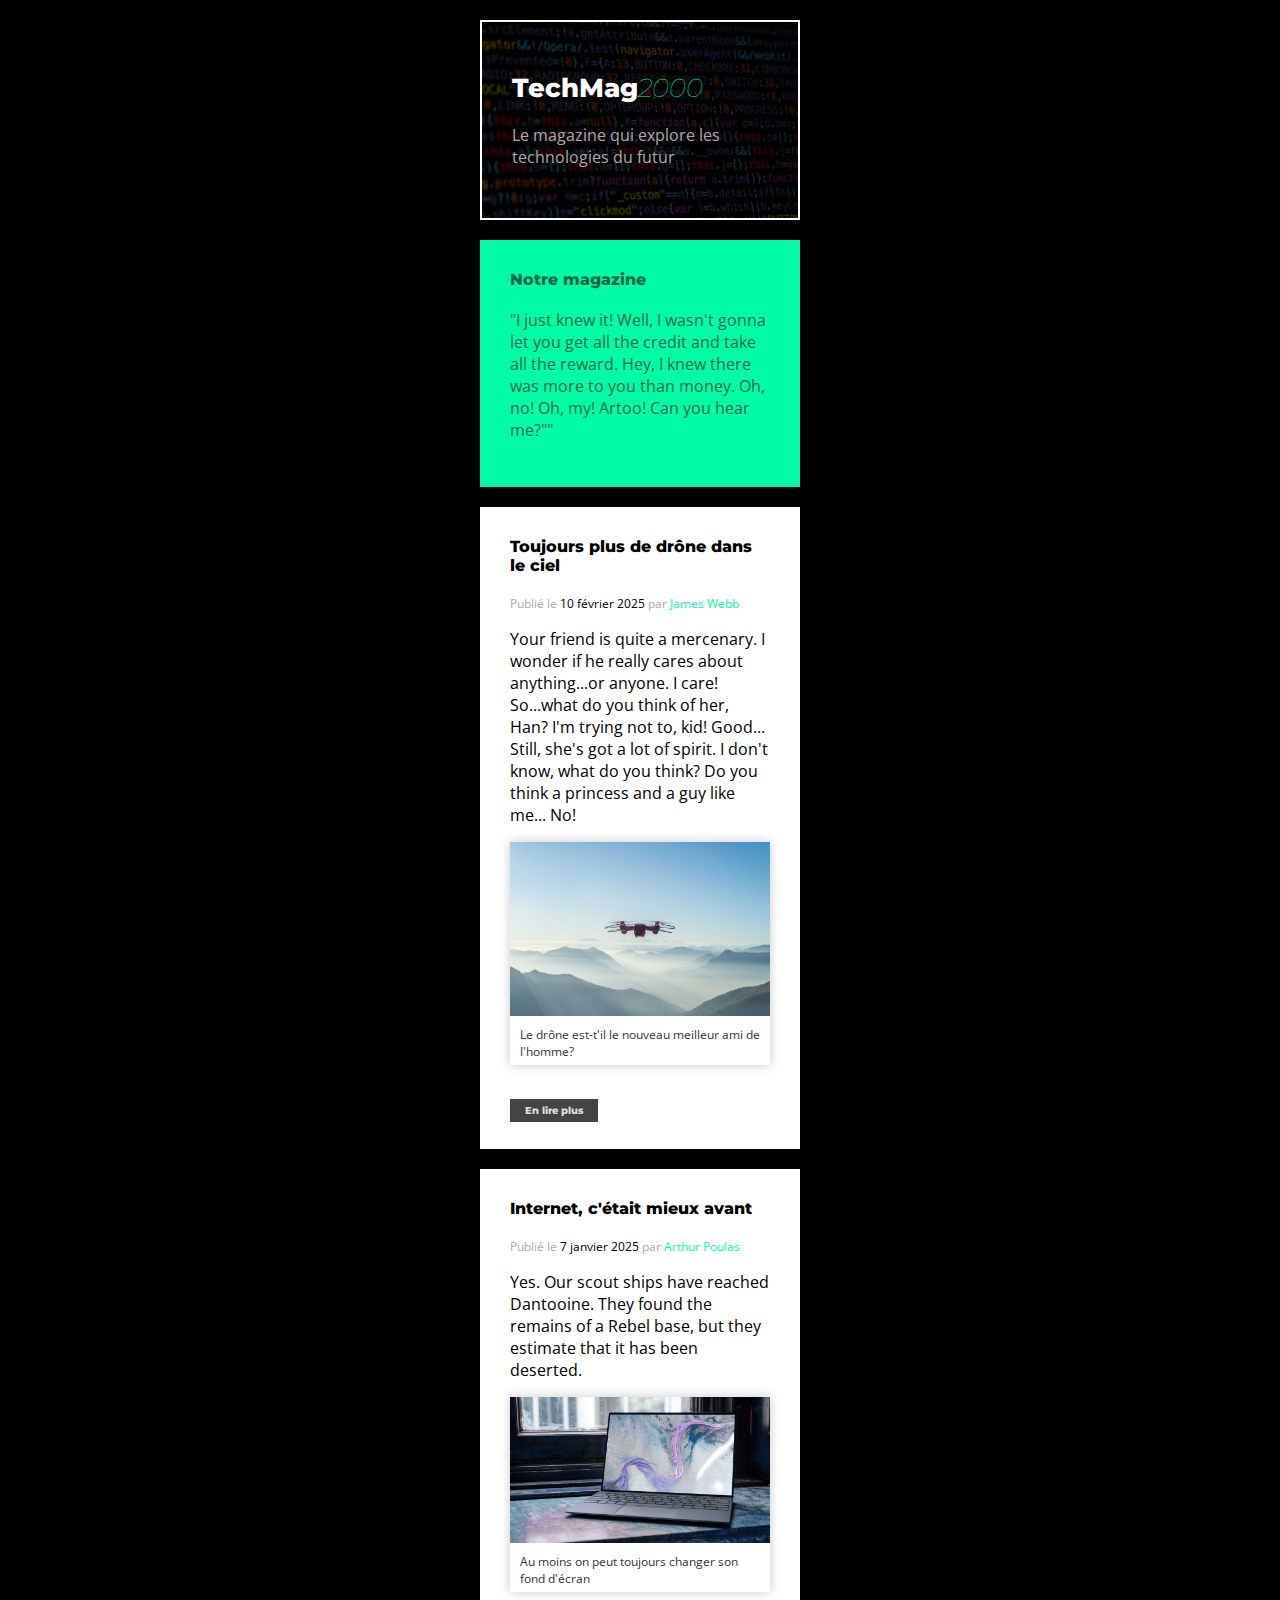
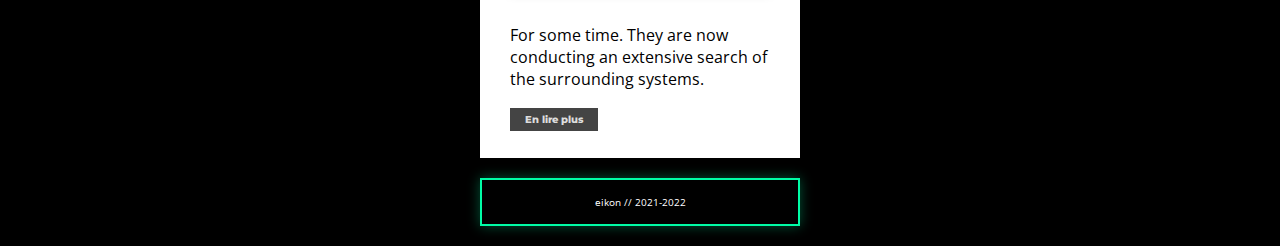
==== commit fae8afac: "changements de class" ====
--- a/index.html
+++ b/index.html
@@ -10,11 +10,11 @@
     <link href="https://fonts.googleapis.com/css2?family=Montserrat:ital,wght@0,800;1,100&family=Open+Sans:ital,wght@0,400;0,700;1,400;1,700&display=swap" rel="stylesheet">
   </head>
   <body>
-    <header class="header header-body">
+    <header>
       <h1>
-        <span class="title-name">TechMag<em>2000</em></span>
+        <span class="title">TechMag<em>2000</em></span>
       </h1>
-      <p class="header header-text">Le magazine qui explore les technologies du 
+      <p class="tagline">Le magazine qui explore les technologies du 
         futur</p>
     </header>
     <main>
@@ -25,13 +25,11 @@
           no! Oh, my! Artoo! Can you hear me?""</p>
       </div>
       <article>
-        <header class="header header-article">
-          <h1 class="article-title">Toujours plus de drône dans le ciel</h1>
-          <p class="post post-info">
-            Publié le <span class="post post-date">10 février 2025</span> 
-            par <span class="post post-autor">James Webb</span></p>
-        </header>
-        <p class="article-text">Your friend is quite a mercenary. I wonder if he
+        <h1>Toujours plus de drône dans le ciel</h1>
+        <p class="info">
+          Publié le <span class="date">10 février 2025</span> 
+          par <span class="autor">James Webb</span></p>
+        <p class="text">Your friend is quite a mercenary. I wonder if he
           really cares about anything...or anyone. I care! So...what do you 
           think of her, Han? I'm trying not to, kid! Good... Still, she's got 
           a lot of spirit. I don't know, what do you think? Do you think a 
@@ -44,13 +42,11 @@
         <a class="button" href="article.html" target="_blank">En lire plus</a>
       </article>
       <article>
-        <header>
-          <h1 class="article-title">Internet, c'était mieux avant</h1>
-          <p class="post post-info">
-            Publié le <span class="post post-date">7 janvier 2025</span> 
-            par <span class="post post-autor">Arthur Poulas</span></p>
-        </header>
-        <p class="article-text">Yes. Our scout ships have reached Dantooine. 
+        <h1>Internet, c'était mieux avant</h1>
+        <p class="info">
+          Publié le <span class="date">7 janvier 2025</span> 
+          par <span class="autor">Arthur Poulas</span></p>
+        <p class="text">Yes. Our scout ships have reached Dantooine. 
           They found the remains of a Rebel base, but they estimate that it has 
           been deserted.</p>
         <figure>
@@ -58,14 +54,12 @@
           <figcaption>Au moins on peut toujours changer son fond d'écran
           </figcaption>
         </figure>
-        <p class="footer footer-article">For some time. They are now conducting 
+        <p class="text">For some time. They are now conducting 
           an extensive search of the surrounding systems.</p>
-        <footer class="footer footer-article">
         <a class="button" href="article.html" target="_blank">En lire plus</a>
-        </footer>
       </article>
     </main>
-    <footer class="footer footer-body"> 
+    <footer> 
       <p>eikon // 2021-2022</p>
     </footer>
   </body>
--- a/css/style.css
+++ b/css/style.css
@@ -17,14 +17,14 @@
   margin: auto;
 }
 
-.header-body {
+body header {
   background-image: url("../img/web.jpeg");
   border: 2px solid white;
   padding: 50px 30px; 
   margin: 0 0 20px;
 }
 
-.title-name {
+.title {
   color: white;
   font-family: 'Montserrat', sans-serif;
   font-weight: 800;
@@ -39,7 +39,7 @@
   font-style: italic;
 }
 
-.header-text {
+.tagline {
   color: #aaa;
   font-family: 'Open Sans', sans-serif;
   font-weight: 400;
@@ -67,21 +67,17 @@
   color:#0e6949;
  }
 
-.header-article {
-  color: black;
-}
-
-.post-info {
+.info {
   color: #aaaaaa;
   font-size: 12px;
   margin: 12px 0;
 }
 
-.post-date {
+.date {
   color: black;
 }
 
-.post-autor {
+.autor {
   color:#00fca6;
 }
 
@@ -91,7 +87,7 @@
   margin-bottom: 20px;
 }
 
-.article-text {
+.text {
   color: black;
   font-weight: 400;
   margin: 16px 0;
@@ -126,20 +122,22 @@
   max-width: 100%;
 }
 
-.footer-article {
+p {
   font-size: 16px;
   font-family: 'Open Sans', sans-serif;
   font-weight: 400;
-  margin: 16px 0 0;
+  margin: 16px 0;
 }
 
-.footer-body {
+footer {
   border:#00fca6 2px solid;
+  box-shadow: 0 0 12px #00fca655;
+}
+
+footer p {
   color: white;
   font-size: 10px;
   text-align: center;
   padding: 5px;
-  box-shadow: 0 0 12px #00fca655;
   margin: 10px 0;
-}
-
+}